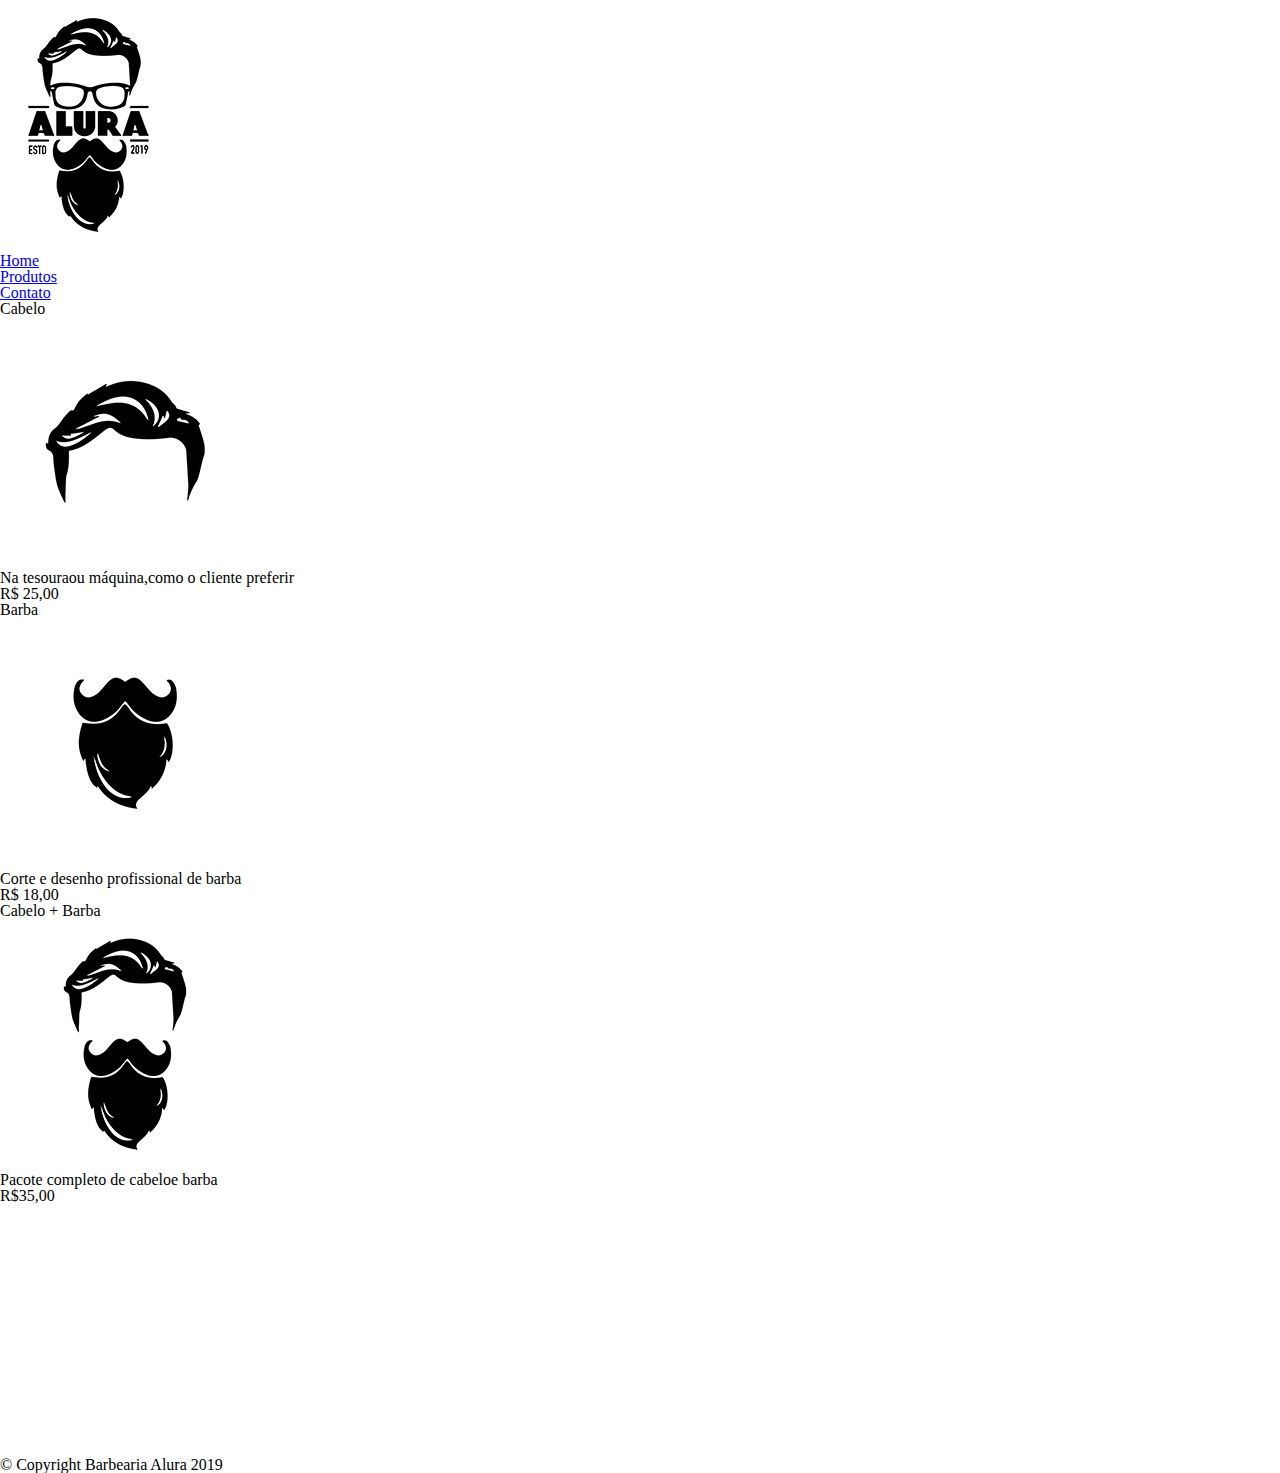
==== produtos.html @ c74b6542 "Add files via upload" ====
<!DOCTYPE html>
<html>
    <head>
    <meta charset="utf-8">
    <title>Produtos - Barbearia alura</title>
   
    <link rel="stylesheet" href="reset.css">
    <link rel="stylesheet" href="produtos.css">
    </head>
    <body> 
      <header>
        <div class="caixa">
          <h1><img src="logo.png"></h1>

           <nav>
             <ul>
                <li><a href="index.html">Home</a></li>
                <li><a href="produtos.html">Produtos</a></li>
                <li><a href="contato.html">Contato</a></li>
              </ul>
            </nav>
          </div>
      </header>
   
   <main>
      <ul class="produtos">
        <li>
            <h2>Cabelo</h2>
            <img src="cabelo.jpg">
            <p class="produto-descricao">Na tesouraou máquina,como o cliente preferir</p>
            <p class="produto-preco">R$ 25,00</p>
        </li>
        <li>
            <h2>Barba</h2>
            <img src="barba.jpg">
            <p class="produto-descricao">Corte e desenho profissional de barba</p>
            <p class="produto-preco">R$ 18,00</p>
        </li>
        <li>
            <h2>Cabelo + Barba</h2>
            <img src="cabelo+barba.jpg">
            <p class="produto-descricao">Pacote completo de cabeloe barba</p>
            <p class="produto-preco">R$35,00</p>
        </li>
    </ul>
    </main>

    <footer>
      <img src="logo-branco.png">
      <p class="copyright">&copy; Copyright Barbearia Alura 2019</p>
    </footer>
   </body>
</html>
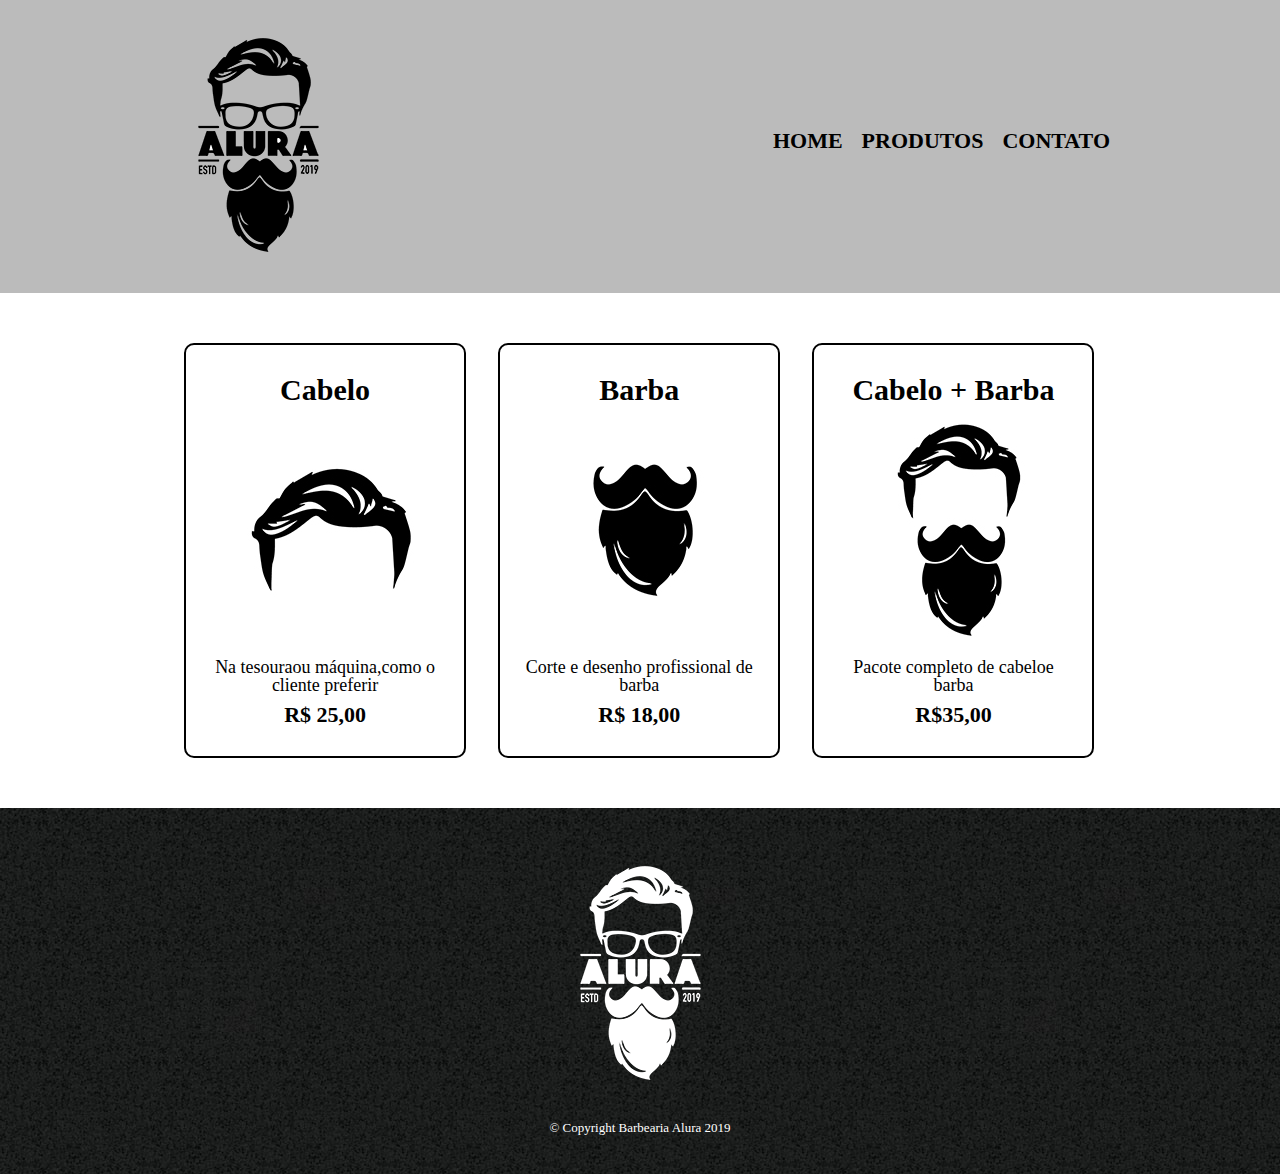
==== commit d26fe84e: "Add files via upload" ====
--- a/produtos.html
+++ b/produtos.html
@@ -14,7 +14,7 @@
 
            <nav>
              <ul>
-                <li><a href="index.html">Home</a></li>
+                <li><a href="file:///C:/Users/admin/Desktop/1/index.html">Home</a></li>
                 <li><a href="produtos.html">Produtos</a></li>
                 <li><a href="contato.html">Contato</a></li>
               </ul>
--- a/produtos.css
+++ b/produtos.css
@@ -0,0 +1,91 @@
+header {
+    background: #BBBBBB;
+    padding: 20px 0;
+}
+
+.caixa{
+    position: relative;
+    width: 940px;
+    margin: 0 auto;
+}
+
+nav {
+   position: absolute;
+   top: 110px;
+   right: 0;
+}
+
+nav li {
+    display: inline;
+    margin: 0 0 0 15px;
+}
+
+nav a {
+    text-transform: uppercase;
+    color:#000000;
+    font-weight: bold;
+    font-size: 22px;
+    text-decoration: none;
+}
+
+nav a:hover {
+   color: #C78C19;
+   text-decoration: underline;
+}
+
+.produtos {
+    width: 940px;
+    margin: 0 auto;
+    padding: 50px 0;
+}
+
+.produtos li{
+    display: inline-block;
+    text-align: center;
+    width: 30%;
+    vertical-align: top;
+    margin: 0 1.5%;
+    padding: 30px 20px;
+    box-sizing: border-box;
+    border: 2px solid #000000;
+    border-radius: 10px;
+}
+
+.produtos li:hover{
+   border-color: #C78C19;
+}
+
+.produtos li:active {
+    border-color: #088C19;
+}
+
+.produtos li:hover h2 {
+    font-size: 34px;
+}
+
+.produtos h2 {
+   font-size: 30px;
+   font-weight: bold;
+}
+
+.produto-descricao {
+    font-size: 18px;
+}
+
+.produto-preco {
+   font-size: 22px;
+   font-weight: bold;
+   margin-top: 10px;
+}
+
+footer {
+    text-align: center;
+    background: url("bg.jpg");
+    padding: 40px 0;
+}
+
+.copyright {
+    color: #FFFFFF;
+    font-size: 13px;
+    margin: 20px 0 0;
+}